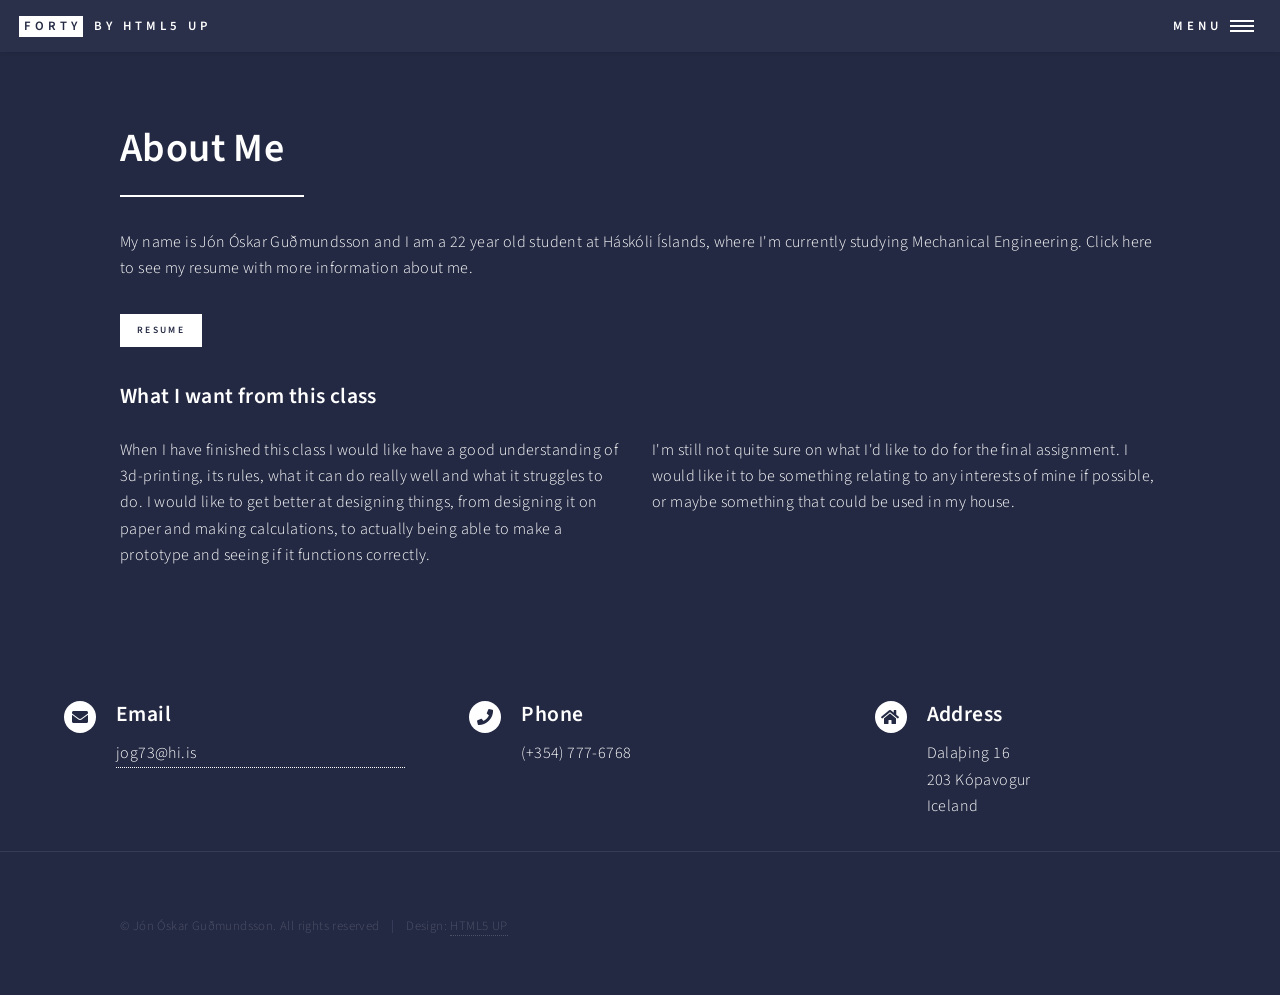
==== aboutme.html @ 3172fc83 "Add website files" ====
<!DOCTYPE HTML>
<!--
	Forty by HTML5 UP
	html5up.net | @ajlkn
	Free for personal and commercial use under the CCA 3.0 license (html5up.net/license)
-->
<html>
	<head>
		<title>Generic - Forty by HTML5 UP</title>
		<meta charset="utf-8" />
		<meta name="viewport" content="width=device-width, initial-scale=1, user-scalable=no" />
		<link rel="stylesheet" href="assets/css/main.css" />
		<noscript><link rel="stylesheet" href="assets/css/noscript.css" /></noscript>
	</head>
	<body class="is-preload">

		<!-- Wrapper -->
			<div id="wrapper">

				<!-- Header -->
					<header id="header">
						<a href="index.html" class="logo"><strong>Forty</strong> <span>by HTML5 UP</span></a>
						<nav>
							<a href="#menu">Menu</a>
						</nav>
					</header>

				<!-- Menu -->
					<nav id="menu">
						<ul class="links">
							<li><a href="index.html">Home</a></li>
							<li><a href="aboutme.html">About Me</a></li>
							<li><a href="resume.html">My Resume</a></li>
							<li><a href="assignment1.html">Assignment 1</a></li>
							<li><a href="assignment2.html">Assignment 2</a></li>
							<li><a href="assignment3.html">Assignment 3</a></li>
							<li><a href="finalassignment.html">Final Assignment </a></li>
						</ul>
					</nav>

						<!-- One -->
							<section id="one">
								<div class="inner">
									<header class="major">
										<h1>About Me</h1>
									</header>

									<!-- Content -->
										<p>My name is Jón Óskar Guðmundsson and I am a 22 year old student at Háskóli Íslands, where I'm currently studying Mechanical Engineering. Click here to see my resume  with more information about me.</p>
										<ul class="actions small">
														<li><a href="resume.html" class="button primary small">Resume</a></li>
													</ul>
										<h3>What I want from this class</h3>
										<div class="row">
											<div class="col-6 col-12-small">
												<p>When I have finished this class I would like have a good understanding of 3d-printing, its rules, what it can do really well and what it struggles to do. I would like to get better at designing things, from designing it on paper and making calculations, to actually being able to make a prototype and seeing if it functions correctly. </p>
												
											</div>
											<div class="col-6 col-12-small">
												<p>I'm still not quite sure on what I'd like to do for the final assignment. I would like it to be something relating to any interests of mine if possible, or maybe something that could be used in my house.&nbsp;</p>
											</div>
										</div>
								</div>
							</section>

				<!-- Contact -->
					<section id="contact">
							<section class="split">
								<section>
									<div class="contact-method">
										<span class="icon solid alt fa-envelope"></span>
										<h3>Email</h3>
										<a href="#">jog73@hi.is</a>
									</div>
								</section>
								<section>
									<div class="contact-method">
										<span class="icon solid alt fa-phone"></span>
										<h3>Phone</h3>
										<span>(+354) 777-6768</span>
									</div>
								</section>
								<section>
									<div class="contact-method">
										<span class="icon solid alt fa-home"></span>
										<h3>Address</h3>
										<span>Dalaþing 16<br />
										203 Kópavogur<br />
										Iceland</span>
									</div>
								</section>
							</section>
					</section>

				<!-- Footer -->
					<footer id="footer">
						<div class="inner">
							<ul class="copyright">
								<li>© Jón Óskar Guðmundsson. All rights reserved</li><li>Design: <a href="https://html5up.net">HTML5 UP</a></li>
							</ul>
						</div>
					</footer>

			</div>

		<!-- Scripts -->
			<script src="assets/js/jquery.min.js"></script>
			<script src="assets/js/jquery.scrolly.min.js"></script>
			<script src="assets/js/jquery.scrollex.min.js"></script>
			<script src="assets/js/browser.min.js"></script>
			<script src="assets/js/breakpoints.min.js"></script>
			<script src="assets/js/util.js"></script>
			<script src="assets/js/main.js"></script>

	</body>
</html>
---- assets/css/main.css ----
@import url(fontawesome-all.min.css);
@import url("https://fonts.googleapis.com/css?family=Source+Sans+Pro:300,300italic,600,600italic");

/*
	Forty by HTML5 UP
	html5up.net | @ajlkn
	Free for personal and commercial use under the CCA 3.0 license (html5up.net/license)
*/

html, body, div, span, applet, object,
iframe, h1, h2, h3, h4, h5, h6, p, blockquote,
pre, a, abbr, acronym, address, big, cite,
code, del, dfn, em, img, ins, kbd, q, s, samp,
small, strike, strong, sub, sup, tt, var, b,
u, i, center, dl, dt, dd, ol, ul, li, fieldset,
form, label, legend, table, caption, tbody,
tfoot, thead, tr, th, td, article, aside,
canvas, details, embed, figure, figcaption,
footer, header, hgroup, menu, nav, output, ruby,
section, summary, time, mark, audio, video {
	margin: 0;
	padding: 0;
	border: 0;
	font-size: 100%;
	font: inherit;
	vertical-align: baseline;}

article, aside, details, figcaption, figure,
footer, header, hgroup, menu, nav, section {
	display: block;}

body {
	line-height: 1;
}

ol, ul {
	list-style: none;
}

blockquote, q {
	quotes: none;
}

	blockquote:before, blockquote:after, q:before, q:after {
		content: '';
		content: none;
	}

table {
	border-collapse: collapse;
	border-spacing: 0;
}

body {
	-webkit-text-size-adjust: none;
}

mark {
	background-color: transparent;
	color: inherit;
}

input::-moz-focus-inner {
	border: 0;
	padding: 0;
}

input, select, textarea {
	-moz-appearance: none;
	-webkit-appearance: none;
	-ms-appearance: none;
	appearance: none;
}

/* Basic */

	@-ms-viewport {
		width: device-width;
	}

	body {
		-ms-overflow-style: scrollbar;
	}

	@media screen and (max-width: 480px) {

		html, body {
			min-width: 320px;
		}

	}

	html {
		box-sizing: border-box;
	}

	*, *:before, *:after {
		box-sizing: inherit;
	}

	body {
		background: #242943; /* #242943 */
	}

		body.is-preload *, body.is-preload *:before, body.is-preload *:after {
			-moz-animation: none !important;
			-webkit-animation: none !important;
			-ms-animation: none !important;
			animation: none !important;
			-moz-transition: none !important;
			-webkit-transition: none !important;
			-ms-transition: none !important;
			transition: none !important;
		}

/* Type */

	body, input, select, textarea {
		color: #ffffff;
		font-family: "Source Sans Pro", Helvetica, sans-serif;
		font-size: 17pt;
		font-weight: 300;
		letter-spacing: 0.025em;
		line-height: 1.65;
	}

		@media screen and (max-width: 1680px) {

			body, input, select, textarea {
				font-size: 14pt;
			}

		}

		@media screen and (max-width: 1280px) {

			body, input, select, textarea {
				font-size: 12pt;
			}

		}

		@media screen and (max-width: 360px) {

			body, input, select, textarea {
				font-size: 11pt;
			}

		}

	a {
		-moz-transition: color 0.2s ease-in-out, border-bottom-color 0.2s ease-in-out;
		-webkit-transition: color 0.2s ease-in-out, border-bottom-color 0.2s ease-in-out;
		-ms-transition: color 0.2s ease-in-out, border-bottom-color 0.2s ease-in-out;
		transition: color 0.2s ease-in-out, border-bottom-color 0.2s ease-in-out;
		border-bottom: dotted 1px;
		color: inherit;
		text-decoration: none;
	}

		a:hover {
			border-bottom-color: transparent;
			color: #9bf1ff !important;
		}

		a:active {
			color: #53e3fb !important;
		}

	strong, b {
		color: #ffffff;
		font-weight: 600;
	}

	em, i {
		font-style: italic;
	}

	p {
		margin: 0 0 2em 0;
	}

	h1, h2, h3, h4, h5, h6 {
		color: #ffffff;
		font-weight: 600;
		line-height: 1.65;
		margin: 0 0 1em 0;
	}

		h1 a, h2 a, h3 a, h4 a, h5 a, h6 a {
			color: inherit;
			border-bottom: 0;
		}

	h1 {
		font-size: 2.5em;
	}

	h2 {
		font-size: 1.75em;
	}

	h3 {
		font-size: 1.35em;
	}

	h4 {
		font-size: 1.1em;
	}

	h5 {
		font-size: 0.9em;
	}

	h6 {
		font-size: 0.7em;
	}

	@media screen and (max-width: 736px) {

		h1 {
			font-size: 2em;
		}

		h2 {
			font-size: 1.5em;
		}

		h3 {
			font-size: 1.25em;
		}

	}

	sub {
		font-size: 0.8em;
		position: relative;
		top: 0.5em;
	}

	sup {
		font-size: 0.8em;
		position: relative;
		top: -0.5em;
	}

	blockquote {
		border-left: solid 4px rgba(212, 212, 255, 0.1);
		font-style: italic;
		margin: 0 0 2em 0;
		padding: 0.5em 0 0.5em 2em;
	}

	code {
		background: rgba(212, 212, 255, 0.035);
		font-family: "Courier New", monospace;
		font-size: 0.9em;
		margin: 0 0.25em;
		padding: 0.25em 0.65em;
	}

	pre {
		-webkit-overflow-scrolling: touch;
		font-family: "Courier New", monospace;
		font-size: 0.9em;
		margin: 0 0 2em 0;
	}

		pre code {
			display: block;
			line-height: 1.75;
			padding: 1em 1.5em;
			overflow-x: auto;
		}

	hr {
		border: 0;
		border-bottom: solid 1px rgba(212, 212, 255, 0.1);
		margin: 2em 0;
	}

		hr.major {
			margin: 3em 0;
		}

	.align-left {
		text-align: left;
	}

	.align-center {
		text-align: center;
	}

	.align-right {
		text-align: right;
	}

/* Row */

	.row {
		display: flex;
		flex-wrap: wrap;
		box-sizing: border-box;
		align-items: stretch;
	}

		.row > * {
			box-sizing: border-box;
		}

		.row.gtr-uniform > * > :last-child {
			margin-bottom: 0;
		}

		.row.aln-left {
			justify-content: flex-start;
		}

		.row.aln-center {
			justify-content: center;
		}

		.row.aln-right {
			justify-content: flex-end;
		}

		.row.aln-top {
			align-items: flex-start;
		}

		.row.aln-middle {
			align-items: center;
		}

		.row.aln-bottom {
			align-items: flex-end;
		}

		.row > .imp {
			order: -1;
		}

		.row > .col-1 {
			width: 8.33333%;
		}

		.row > .off-1 {
			margin-left: 8.33333%;
		}

		.row > .col-2 {
			width: 16.66667%;
		}

		.row > .off-2 {
			margin-left: 16.66667%;
		}

		.row > .col-3 {
			width: 25%;
		}

		.row > .off-3 {
			margin-left: 25%;
		}

		.row > .col-4 {
			width: 33.33333%;
		}

		.row > .off-4 {
			margin-left: 33.33333%;
		}

		.row > .col-5 {
			width: 41.66667%;
		}

		.row > .off-5 {
			margin-left: 41.66667%;
		}

		.row > .col-6 {
			width: 50%;
		}

		.row > .off-6 {
			margin-left: 50%;
		}

		.row > .col-7 {
			width: 58.33333%;
		}

		.row > .off-7 {
			margin-left: 58.33333%;
		}

		.row > .col-8 {
			width: 66.66667%;
		}

		.row > .off-8 {
			margin-left: 66.66667%;
		}

		.row > .col-9 {
			width: 75%;
		}

		.row > .off-9 {
			margin-left: 75%;
		}

		.row > .col-10 {
			width: 83.33333%;
		}

		.row > .off-10 {
			margin-left: 83.33333%;
		}

		.row > .col-11 {
			width: 91.66667%;
		}

		.row > .off-11 {
			margin-left: 91.66667%;
		}

		.row > .col-12 {
			width: 100%;
		}

		.row > .off-12 {
			margin-left: 100%;
		}

		.row.gtr-0 {
			margin-top: 0;
			margin-left: 0em;
		}

			.row.gtr-0 > * {
				padding: 0 0 0 0em;
			}

			.row.gtr-0.gtr-uniform {
				margin-top: 0em;
			}

				.row.gtr-0.gtr-uniform > * {
					padding-top: 0em;
				}

		.row.gtr-25 {
			margin-top: 0;
			margin-left: -0.5em;
		}

			.row.gtr-25 > * {
				padding: 0 0 0 0.5em;
			}

			.row.gtr-25.gtr-uniform {
				margin-top: -0.5em;
			}

				.row.gtr-25.gtr-uniform > * {
					padding-top: 0.5em;
				}

		.row.gtr-50 {
			margin-top: 0;
			margin-left: -1em;
		}

			.row.gtr-50 > * {
				padding: 0 0 0 1em;
			}

			.row.gtr-50.gtr-uniform {
				margin-top: -1em;
			}

				.row.gtr-50.gtr-uniform > * {
					padding-top: 1em;
				}

		.row {
			margin-top: 0;
			margin-left: -2em;
		}

			.row > * {
				padding: 0 0 0 2em;
			}

			.row.gtr-uniform {
				margin-top: -2em;
			}

				.row.gtr-uniform > * {
					padding-top: 2em;
				}

		.row.gtr-150 {
			margin-top: 0;
			margin-left: -3em;
		}

			.row.gtr-150 > * {
				padding: 0 0 0 3em;
			}

			.row.gtr-150.gtr-uniform {
				margin-top: -3em;
			}

				.row.gtr-150.gtr-uniform > * {
					padding-top: 3em;
				}

		.row.gtr-200 {
			margin-top: 0;
			margin-left: -4em;
		}

			.row.gtr-200 > * {
				padding: 0 0 0 4em;
			}

			.row.gtr-200.gtr-uniform {
				margin-top: -4em;
			}

				.row.gtr-200.gtr-uniform > * {
					padding-top: 4em;
				}

		@media screen and (max-width: 1680px) {

			.row {
				display: flex;
				flex-wrap: wrap;
				box-sizing: border-box;
				align-items: stretch;
			}

				.row > * {
					box-sizing: border-box;
				}

				.row.gtr-uniform > * > :last-child {
					margin-bottom: 0;
				}

				.row.aln-left {
					justify-content: flex-start;
				}

				.row.aln-center {
					justify-content: center;
				}

				.row.aln-right {
					justify-content: flex-end;
				}

				.row.aln-top {
					align-items: flex-start;
				}

				.row.aln-middle {
					align-items: center;
				}

				.row.aln-bottom {
					align-items: flex-end;
				}

				.row > .imp-xlarge {
					order: -1;
				}

				.row > .col-1-xlarge {
					width: 8.33333%;
				}

				.row > .off-1-xlarge {
					margin-left: 8.33333%;
				}

				.row > .col-2-xlarge {
					width: 16.66667%;
				}

				.row > .off-2-xlarge {
					margin-left: 16.66667%;
				}

				.row > .col-3-xlarge {
					width: 25%;
				}

				.row > .off-3-xlarge {
					margin-left: 25%;
				}

				.row > .col-4-xlarge {
					width: 33.33333%;
				}

				.row > .off-4-xlarge {
					margin-left: 33.33333%;
				}

				.row > .col-5-xlarge {
					width: 41.66667%;
				}

				.row > .off-5-xlarge {
					margin-left: 41.66667%;
				}

				.row > .col-6-xlarge {
					width: 50%;
				}

				.row > .off-6-xlarge {
					margin-left: 50%;
				}

				.row > .col-7-xlarge {
					width: 58.33333%;
				}

				.row > .off-7-xlarge {
					margin-left: 58.33333%;
				}

				.row > .col-8-xlarge {
					width: 66.66667%;
				}

				.row > .off-8-xlarge {
					margin-left: 66.66667%;
				}

				.row > .col-9-xlarge {
					width: 75%;
				}

				.row > .off-9-xlarge {
					margin-left: 75%;
				}

				.row > .col-10-xlarge {
					width: 83.33333%;
				}

				.row > .off-10-xlarge {
					margin-left: 83.33333%;
				}

				.row > .col-11-xlarge {
					width: 91.66667%;
				}

				.row > .off-11-xlarge {
					margin-left: 91.66667%;
				}

				.row > .col-12-xlarge {
					width: 100%;
				}

				.row > .off-12-xlarge {
					margin-left: 100%;
				}

				.row.gtr-0 {
					margin-top: 0;
					margin-left: 0em;
				}

					.row.gtr-0 > * {
						padding: 0 0 0 0em;
					}

					.row.gtr-0.gtr-uniform {
						margin-top: 0em;
					}

						.row.gtr-0.gtr-uniform > * {
							padding-top: 0em;
						}

				.row.gtr-25 {
					margin-top: 0;
					margin-left: -0.5em;
				}

					.row.gtr-25 > * {
						padding: 0 0 0 0.5em;
					}

					.row.gtr-25.gtr-uniform {
						margin-top: -0.5em;
					}

						.row.gtr-25.gtr-uniform > * {
							padding-top: 0.5em;
						}

				.row.gtr-50 {
					margin-top: 0;
					margin-left: -1em;
				}

					.row.gtr-50 > * {
						padding: 0 0 0 1em;
					}

					.row.gtr-50.gtr-uniform {
						margin-top: -1em;
					}

						.row.gtr-50.gtr-uniform > * {
							padding-top: 1em;
						}

				.row {
					margin-top: 0;
					margin-left: -2em;
				}

					.row > * {
						padding: 0 0 0 2em;
					}

					.row.gtr-uniform {
						margin-top: -2em;
					}

						.row.gtr-uniform > * {
							padding-top: 2em;
						}

				.row.gtr-150 {
					margin-top: 0;
					margin-left: -3em;
				}

					.row.gtr-150 > * {
						padding: 0 0 0 3em;
					}

					.row.gtr-150.gtr-uniform {
						margin-top: -3em;
					}

						.row.gtr-150.gtr-uniform > * {
							padding-top: 3em;
						}

				.row.gtr-200 {
					margin-top: 0;
					margin-left: -4em;
				}

					.row.gtr-200 > * {
						padding: 0 0 0 4em;
					}

					.row.gtr-200.gtr-uniform {
						margin-top: -4em;
					}

						.row.gtr-200.gtr-uniform > * {
							padding-top: 4em;
						}

		}

		@media screen and (max-width: 1280px) {

			.row {
				display: flex;
				flex-wrap: wrap;
				box-sizing: border-box;
				align-items: stretch;
			}

				.row > * {
					box-sizing: border-box;
				}

				.row.gtr-uniform > * > :last-child {
					margin-bottom: 0;
				}

				.row.aln-left {
					justify-content: flex-start;
				}

				.row.aln-center {
					justify-content: center;
				}

				.row.aln-right {
					justify-content: flex-end;
				}

				.row.aln-top {
					align-items: flex-start;
				}

				.row.aln-middle {
					align-items: center;
				}

				.row.aln-bottom {
					align-items: flex-end;
				}

				.row > .imp-large {
					order: -1;
				}

				.row > .col-1-large {
					width: 8.33333%;
				}

				.row > .off-1-large {
					margin-left: 8.33333%;
				}

				.row > .col-2-large {
					width: 16.66667%;
				}

				.row > .off-2-large {
					margin-left: 16.66667%;
				}

				.row > .col-3-large {
					width: 25%;
				}

				.row > .off-3-large {
					margin-left: 25%;
				}

				.row > .col-4-large {
					width: 33.33333%;
				}

				.row > .off-4-large {
					margin-left: 33.33333%;
				}

				.row > .col-5-large {
					width: 41.66667%;
				}

				.row > .off-5-large {
					margin-left: 41.66667%;
				}

				.row > .col-6-large {
					width: 50%;
				}

				.row > .off-6-large {
					margin-left: 50%;
				}

				.row > .col-7-large {
					width: 58.33333%;
				}

				.row > .off-7-large {
					margin-left: 58.33333%;
				}

				.row > .col-8-large {
					width: 66.66667%;
				}

				.row > .off-8-large {
					margin-left: 66.66667%;
				}

				.row > .col-9-large {
					width: 75%;
				}

				.row > .off-9-large {
					margin-left: 75%;
				}

				.row > .col-10-large {
					width: 83.33333%;
				}

				.row > .off-10-large {
					margin-left: 83.33333%;
				}

				.row > .col-11-large {
					width: 91.66667%;
				}

				.row > .off-11-large {
					margin-left: 91.66667%;
				}

				.row > .col-12-large {
					width: 100%;
				}

				.row > .off-12-large {
					margin-left: 100%;
				}

				.row.gtr-0 {
					margin-top: 0;
					margin-left: 0em;
				}

					.row.gtr-0 > * {
						padding: 0 0 0 0em;
					}

					.row.gtr-0.gtr-uniform {
						margin-top: 0em;
					}

						.row.gtr-0.gtr-uniform > * {
							padding-top: 0em;
						}

				.row.gtr-25 {
					margin-top: 0;
					margin-left: -0.375em;
				}

					.row.gtr-25 > * {
						padding: 0 0 0 0.375em;
					}

					.row.gtr-25.gtr-uniform {
						margin-top: -0.375em;
					}

						.row.gtr-25.gtr-uniform > * {
							padding-top: 0.375em;
						}

				.row.gtr-50 {
					margin-top: 0;
					margin-left: -0.75em;
				}

					.row.gtr-50 > * {
						padding: 0 0 0 0.75em;
					}

					.row.gtr-50.gtr-uniform {
						margin-top: -0.75em;
					}

						.row.gtr-50.gtr-uniform > * {
							padding-top: 0.75em;
						}

				.row {
					margin-top: 0;
					margin-left: -1.5em;
				}

					.row > * {
						padding: 0 0 0 1.5em;
					}

					.row.gtr-uniform {
						margin-top: -1.5em;
					}

						.row.gtr-uniform > * {
							padding-top: 1.5em;
						}

				.row.gtr-150 {
					margin-top: 0;
					margin-left: -2.25em;
				}

					.row.gtr-150 > * {
						padding: 0 0 0 2.25em;
					}

					.row.gtr-150.gtr-uniform {
						margin-top: -2.25em;
					}

						.row.gtr-150.gtr-uniform > * {
							padding-top: 2.25em;
						}

				.row.gtr-200 {
					margin-top: 0;
					margin-left: -3em;
				}

					.row.gtr-200 > * {
						padding: 0 0 0 3em;
					}

					.row.gtr-200.gtr-uniform {
						margin-top: -3em;
					}

						.row.gtr-200.gtr-uniform > * {
							padding-top: 3em;
						}

		}

		@media screen and (max-width: 980px) {

			.row {
				display: flex;
				flex-wrap: wrap;
				box-sizing: border-box;
				align-items: stretch;
			}

				.row > * {
					box-sizing: border-box;
				}

				.row.gtr-uniform > * > :last-child {
					margin-bottom: 0;
				}

				.row.aln-left {
					justify-content: flex-start;
				}

				.row.aln-center {
					justify-content: center;
				}

				.row.aln-right {
					justify-content: flex-end;
				}

				.row.aln-top {
					align-items: flex-start;
				}

				.row.aln-middle {
					align-items: center;
				}

				.row.aln-bottom {
					align-items: flex-end;
				}

				.row > .imp-medium {
					order: -1;
				}

				.row > .col-1-medium {
					width: 8.33333%;
				}

				.row > .off-1-medium {
					margin-left: 8.33333%;
				}

				.row > .col-2-medium {
					width: 16.66667%;
				}

				.row > .off-2-medium {
					margin-left: 16.66667%;
				}

				.row > .col-3-medium {
					width: 25%;
				}

				.row > .off-3-medium {
					margin-left: 25%;
				}

				.row > .col-4-medium {
					width: 33.33333%;
				}

				.row > .off-4-medium {
					margin-left: 33.33333%;
				}

				.row > .col-5-medium {
					width: 41.66667%;
				}

				.row > .off-5-medium {
					margin-left: 41.66667%;
				}

				.row > .col-6-medium {
					width: 50%;
				}

				.row > .off-6-medium {
					margin-left: 50%;
				}

				.row > .col-7-medium {
					width: 58.33333%;
				}

				.row > .off-7-medium {
					margin-left: 58.33333%;
				}

				.row > .col-8-medium {
					width: 66.66667%;
				}

				.row > .off-8-medium {
					margin-left: 66.66667%;
				}

				.row > .col-9-medium {
					width: 75%;
				}

				.row > .off-9-medium {
					margin-left: 75%;
				}

				.row > .col-10-medium {
					width: 83.33333%;
				}

				.row > .off-10-medium {
					margin-left: 83.33333%;
				}

				.row > .col-11-medium {
					width: 91.66667%;
				}

				.row > .off-11-medium {
					margin-left: 91.66667%;
				}

				.row > .col-12-medium {
					width: 100%;
				}

				.row > .off-12-medium {
					margin-left: 100%;
				}

				.row.gtr-0 {
					margin-top: 0;
					margin-left: 0em;
				}

					.row.gtr-0 > * {
						padding: 0 0 0 0em;
					}

					.row.gtr-0.gtr-uniform {
						margin-top: 0em;
					}

						.row.gtr-0.gtr-uniform > * {
							padding-top: 0em;
						}

				.row.gtr-25 {
					margin-top: 0;
					margin-left: -0.375em;
				}

					.row.gtr-25 > * {
						padding: 0 0 0 0.375em;
					}

					.row.gtr-25.gtr-uniform {
						margin-top: -0.375em;
					}

						.row.gtr-25.gtr-uniform > * {
							padding-top: 0.375em;
						}

				.row.gtr-50 {
					margin-top: 0;
					margin-left: -0.75em;
				}

					.row.gtr-50 > * {
						padding: 0 0 0 0.75em;
					}

					.row.gtr-50.gtr-uniform {
						margin-top: -0.75em;
					}

						.row.gtr-50.gtr-uniform > * {
							padding-top: 0.75em;
						}

				.row {
					margin-top: 0;
					margin-left: -1.5em;
				}

					.row > * {
						padding: 0 0 0 1.5em;
					}

					.row.gtr-uniform {
						margin-top: -1.5em;
					}

						.row.gtr-uniform > * {
							padding-top: 1.5em;
						}

				.row.gtr-150 {
					margin-top: 0;
					margin-left: -2.25em;
				}

					.row.gtr-150 > * {
						padding: 0 0 0 2.25em;
					}

					.row.gtr-150.gtr-uniform {
						margin-top: -2.25em;
					}

						.row.gtr-150.gtr-uniform > * {
							padding-top: 2.25em;
						}

				.row.gtr-200 {
					margin-top: 0;
					margin-left: -3em;
				}

					.row.gtr-200 > * {
						padding: 0 0 0 3em;
					}

					.row.gtr-200.gtr-uniform {
						margin-top: -3em;
					}

						.row.gtr-200.gtr-uniform > * {
							padding-top: 3em;
						}

		}

		@media screen and (max-width: 736px) {

			.row {
				display: flex;
				flex-wrap: wrap;
				box-sizing: border-box;
				align-items: stretch;
			}

				.row > * {
					box-sizing: border-box;
				}

				.row.gtr-uniform > * > :last-child {
					margin-bottom: 0;
				}

				.row.aln-left {
					justify-content: flex-start;
				}

				.row.aln-center {
					justify-content: center;
				}

				.row.aln-right {
					justify-content: flex-end;
				}

				.row.aln-top {
					align-items: flex-start;
				}

				.row.aln-middle {
					align-items: center;
				}

				.row.aln-bottom {
					align-items: flex-end;
				}

				.row > .imp-small {
					order: -1;
				}

				.row > .col-1-small {
					width: 8.33333%;
				}

				.row > .off-1-small {
					margin-left: 8.33333%;
				}

				.row > .col-2-small {
					width: 16.66667%;
				}

				.row > .off-2-small {
					margin-left: 16.66667%;
				}

				.row > .col-3-small {
					width: 25%;
				}

				.row > .off-3-small {
					margin-left: 25%;
				}

				.row > .col-4-small {
					width: 33.33333%;
				}

				.row > .off-4-small {
					margin-left: 33.33333%;
				}

				.row > .col-5-small {
					width: 41.66667%;
				}

				.row > .off-5-small {
					margin-left: 41.66667%;
				}

				.row > .col-6-small {
					width: 50%;
				}

				.row > .off-6-small {
					margin-left: 50%;
				}

				.row > .col-7-small {
					width: 58.33333%;
				}

				.row > .off-7-small {
					margin-left: 58.33333%;
				}

				.row > .col-8-small {
					width: 66.66667%;
				}

				.row > .off-8-small {
					margin-left: 66.66667%;
				}

				.row > .col-9-small {
					width: 75%;
				}

				.row > .off-9-small {
					margin-left: 75%;
				}

				.row > .col-10-small {
					width: 83.33333%;
				}

				.row > .off-10-small {
					margin-left: 83.33333%;
				}

				.row > .col-11-small {
					width: 91.66667%;
				}

				.row > .off-11-small {
					margin-left: 91.66667%;
				}

				.row > .col-12-small {
					width: 100%;
				}

				.row > .off-12-small {
					margin-left: 100%;
				}

				.row.gtr-0 {
					margin-top: 0;
					margin-left: 0em;
				}

					.row.gtr-0 > * {
						padding: 0 0 0 0em;
					}

					.row.gtr-0.gtr-uniform {
						margin-top: 0em;
					}

						.row.gtr-0.gtr-uniform > * {
							padding-top: 0em;
						}

				.row.gtr-25 {
					margin-top: 0;
					margin-left: -0.3125em;
				}

					.row.gtr-25 > * {
						padding: 0 0 0 0.3125em;
					}

					.row.gtr-25.gtr-uniform {
						margin-top: -0.3125em;
					}

						.row.gtr-25.gtr-uniform > * {
							padding-top: 0.3125em;
						}

				.row.gtr-50 {
					margin-top: 0;
					margin-left: -0.625em;
				}

					.row.gtr-50 > * {
						padding: 0 0 0 0.625em;
					}

					.row.gtr-50.gtr-uniform {
						margin-top: -0.625em;
					}

						.row.gtr-50.gtr-uniform > * {
							padding-top: 0.625em;
						}

				.row {
					margin-top: 0;
					margin-left: -1.25em;
				}

					.row > * {
						padding: 0 0 0 1.25em;
					}

					.row.gtr-uniform {
						margin-top: -1.25em;
					}

						.row.gtr-uniform > * {
							padding-top: 1.25em;
						}

				.row.gtr-150 {
					margin-top: 0;
					margin-left: -1.875em;
				}

					.row.gtr-150 > * {
						padding: 0 0 0 1.875em;
					}

					.row.gtr-150.gtr-uniform {
						margin-top: -1.875em;
					}

						.row.gtr-150.gtr-uniform > * {
							padding-top: 1.875em;
						}

				.row.gtr-200 {
					margin-top: 0;
					margin-left: -2.5em;
				}

					.row.gtr-200 > * {
						padding: 0 0 0 2.5em;
					}

					.row.gtr-200.gtr-uniform {
						margin-top: -2.5em;
					}

						.row.gtr-200.gtr-uniform > * {
							padding-top: 2.5em;
						}

		}

		@media screen and (max-width: 480px) {

			.row {
				display: flex;
				flex-wrap: wrap;
				box-sizing: border-box;
				align-items: stretch;
			}

				.row > * {
					box-sizing: border-box;
				}

				.row.gtr-uniform > * > :last-child {
					margin-bottom: 0;
				}

				.row.aln-left {
					justify-content: flex-start;
				}

				.row.aln-center {
					justify-content: center;
				}

				.row.aln-right {
					justify-content: flex-end;
				}

				.row.aln-top {
					align-items: flex-start;
				}

				.row.aln-middle {
					align-items: center;
				}

				.row.aln-bottom {
					align-items: flex-end;
				}

				.row > .imp-xsmall {
					order: -1;
				}

				.row > .col-1-xsmall {
					width: 8.33333%;
				}

				.row > .off-1-xsmall {
					margin-left: 8.33333%;
				}

				.row > .col-2-xsmall {
					width: 16.66667%;
				}

				.row > .off-2-xsmall {
					margin-left: 16.66667%;
				}

				.row > .col-3-xsmall {
					width: 25%;
				}

				.row > .off-3-xsmall {
					margin-left: 25%;
				}

				.row > .col-4-xsmall {
					width: 33.33333%;
				}

				.row > .off-4-xsmall {
					margin-left: 33.33333%;
				}

				.row > .col-5-xsmall {
					width: 41.66667%;
				}

				.row > .off-5-xsmall {
					margin-left: 41.66667%;
				}

				.row > .col-6-xsmall {
					width: 50%;
				}

				.row > .off-6-xsmall {
					margin-left: 50%;
				}

				.row > .col-7-xsmall {
					width: 58.33333%;
				}

				.row > .off-7-xsmall {
					margin-left: 58.33333%;
				}

				.row > .col-8-xsmall {
					width: 66.66667%;
				}

				.row > .off-8-xsmall {
					margin-left: 66.66667%;
				}

				.row > .col-9-xsmall {
					width: 75%;
				}

				.row > .off-9-xsmall {
					margin-left: 75%;
				}

				.row > .col-10-xsmall {
					width: 83.33333%;
				}

				.row > .off-10-xsmall {
					margin-left: 83.33333%;
				}

				.row > .col-11-xsmall {
					width: 91.66667%;
				}

				.row > .off-11-xsmall {
					margin-left: 91.66667%;
				}

				.row > .col-12-xsmall {
					width: 100%;
				}

				.row > .off-12-xsmall {
					margin-left: 100%;
				}

				.row.gtr-0 {
					margin-top: 0;
					margin-left: 0em;
				}

					.row.gtr-0 > * {
						padding: 0 0 0 0em;
					}

					.row.gtr-0.gtr-uniform {
						margin-top: 0em;
					}

						.row.gtr-0.gtr-uniform > * {
							padding-top: 0em;
						}

				.row.gtr-25 {
					margin-top: 0;
					margin-left: -0.3125em;
				}

					.row.gtr-25 > * {
						padding: 0 0 0 0.3125em;
					}

					.row.gtr-25.gtr-uniform {
						margin-top: -0.3125em;
					}

						.row.gtr-25.gtr-uniform > * {
							padding-top: 0.3125em;
						}

				.row.gtr-50 {
					margin-top: 0;
					margin-left: -0.625em;
				}

					.row.gtr-50 > * {
						padding: 0 0 0 0.625em;
					}

					.row.gtr-50.gtr-uniform {
						margin-top: -0.625em;
					}

						.row.gtr-50.gtr-uniform > * {
							padding-top: 0.625em;
						}

				.row {
					margin-top: 0;
					margin-left: -1.25em;
				}

					.row > * {
						padding: 0 0 0 1.25em;
					}

					.row.gtr-uniform {
						margin-top: -1.25em;
					}

						.row.gtr-uniform > * {
							padding-top: 1.25em;
						}

				.row.gtr-150 {
					margin-top: 0;
					margin-left: -1.875em;
				}

					.row.gtr-150 > * {
						padding: 0 0 0 1.875em;
					}

					.row.gtr-150.gtr-uniform {
						margin-top: -1.875em;
					}

						.row.gtr-150.gtr-uniform > * {
							padding-top: 1.875em;
						}

				.row.gtr-200 {
					margin-top: 0;
					margin-left: -2.5em;
				}

					.row.gtr-200 > * {
						padding: 0 0 0 2.5em;
					}

					.row.gtr-200.gtr-uniform {
						margin-top: -2.5em;
					}

						.row.gtr-200.gtr-uniform > * {
							padding-top: 2.5em;
						}

		}

/* Section/Article */

	section.special, article.special {
		text-align: center;
	}

	header.major {
		width: -moz-max-content;
		width: -webkit-max-content;
		width: -ms-max-content;
		width: max-content;
		margin-bottom: 2em;
	}

		header.major > :first-child {
			margin-bottom: 0;
			width: calc(100% + 0.5em);
		}

			header.major > :first-child:after {
				content: '';
				background-color: #ffffff;
				display: block;
				height: 2px;
				margin: 0.325em 0 0.5em 0;
				width: 100%;
			}

		header.major > p {
			font-size: 0.7em;
			font-weight: 600;
			letter-spacing: 0.25em;
			margin-bottom: 0;
			text-transform: uppercase;
		}

		body.is-ie header.major > :first-child:after {
			max-width: 9em;
		}

		body.is-ie header.major > h1:after {
			max-width: 100% !important;
		}

	@media screen and (max-width: 736px) {

		header.major > p br {
			display: none;
		}

	}

/* Form */

	form {
		margin: 0 0 2em 0;
	}

		form > :last-child {
			margin-bottom: 0;
		}

		form > .fields {
			display: -moz-flex;
			display: -webkit-flex;
			display: -ms-flex;
			display: flex;
			-moz-flex-wrap: wrap;
			-webkit-flex-wrap: wrap;
			-ms-flex-wrap: wrap;
			flex-wrap: wrap;
			width: calc(100% + 3em);
			margin: -1.5em 0 2em -1.5em;
		}

			form > .fields > .field {
				-moz-flex-grow: 0;
				-webkit-flex-grow: 0;
				-ms-flex-grow: 0;
				flex-grow: 0;
				-moz-flex-shrink: 0;
				-webkit-flex-shrink: 0;
				-ms-flex-shrink: 0;
				flex-shrink: 0;
				padding: 1.5em 0 0 1.5em;
				width: calc(100% - 1.5em);
			}

				form > .fields > .field.half {
					width: calc(50% - 0.75em);
				}

				form > .fields > .field.third {
					width: calc(100%/3 - 0.5em);
				}

				form > .fields > .field.quarter {
					width: calc(25% - 0.375em);
				}

		@media screen and (max-width: 480px) {

			form > .fields {
				width: calc(100% + 3em);
				margin: -1.5em 0 2em -1.5em;
			}

				form > .fields > .field {
					padding: 1.5em 0 0 1.5em;
					width: calc(100% - 1.5em);
				}

					form > .fields > .field.half {
						width: calc(100% - 1.5em);
					}

					form > .fields > .field.third {
						width: calc(100% - 1.5em);
					}

					form > .fields > .field.quarter {
						width: calc(100% - 1.5em);
					}

		}

	label {
		color: #ffffff;
		display: block;
		font-size: 0.8em;
		font-weight: 600;
		letter-spacing: 0.25em;
		margin: 0 0 1em 0;
		text-transform: uppercase;
	}

	input[type="text"],
	input[type="password"],
	input[type="email"],
	input[type="tel"],
	input[type="search"],
	input[type="url"],
	select,
	textarea {
		-moz-appearance: none;
		-webkit-appearance: none;
		-ms-appearance: none;
		appearance: none;
		background: rgba(212, 212, 255, 0.035);
		border: none;
		border-radius: 0;
		color: inherit;
		display: block;
		outline: 0;
		padding: 0 1em;
		text-decoration: none;
		width: 100%;
	}

		input[type="text"]:invalid,
		input[type="password"]:invalid,
		input[type="email"]:invalid,
		input[type="tel"]:invalid,
		input[type="search"]:invalid,
		input[type="url"]:invalid,
		select:invalid,
		textarea:invalid {
			box-shadow: none;
		}

		input[type="text"]:focus,
		input[type="password"]:focus,
		input[type="email"]:focus,
		input[type="tel"]:focus,
		input[type="search"]:focus,
		input[type="url"]:focus,
		select:focus,
		textarea:focus {
			border-color: #9bf1ff;
			box-shadow: 0 0 0 2px #9bf1ff;
		}

	select {
		background-image: url("data:image/svg+xml;charset=utf8,%3Csvg xmlns='http://www.w3.org/2000/svg' width='40' height='40' preserveAspectRatio='none' viewBox='0 0 40 40'%3E%3Cpath d='M9.4,12.3l10.4,10.4l10.4-10.4c0.2-0.2,0.5-0.4,0.9-0.4c0.3,0,0.6,0.1,0.9,0.4l3.3,3.3c0.2,0.2,0.4,0.5,0.4,0.9 c0,0.4-0.1,0.6-0.4,0.9L20.7,31.9c-0.2,0.2-0.5,0.4-0.9,0.4c-0.3,0-0.6-0.1-0.9-0.4L4.3,17.3c-0.2-0.2-0.4-0.5-0.4-0.9 c0-0.4,0.1-0.6,0.4-0.9l3.3-3.3c0.2-0.2,0.5-0.4,0.9-0.4S9.1,12.1,9.4,12.3z' fill='rgba(212, 212, 255, 0.1)' /%3E%3C/svg%3E");
		background-size: 1.25rem;
		background-repeat: no-repeat;
		background-position: calc(100% - 1rem) center;
		height: 2.75em;
		padding-right: 2.75em;
		text-overflow: ellipsis;
	}

		select option {
			color: #ffffff;
			background: #242943;
		}

		select:focus::-ms-value {
			background-color: transparent;
		}

		select::-ms-expand {
			display: none;
		}

	input[type="text"],
	input[type="password"],
	input[type="email"],
	input[type="tel"],
	input[type="search"],
	input[type="url"],
	select {
		height: 2.75em;
	}

	textarea {
		padding: 0.75em 1em;
	}

	input[type="checkbox"],
	input[type="radio"] {
		-moz-appearance: none;
		-webkit-appearance: none;
		-ms-appearance: none;
		appearance: none;
		display: block;
		float: left;
		margin-right: -2em;
		opacity: 0;
		width: 1em;
		z-index: -1;
	}

		input[type="checkbox"] + label,
		input[type="radio"] + label {
			text-decoration: none;
			color: #ffffff;
			cursor: pointer;
			display: inline-block;
			font-weight: 300;
			padding-left: 2.65em;
			padding-right: 0.75em;
			position: relative;
		}

			input[type="checkbox"] + label:before,
			input[type="radio"] + label:before {
				-moz-osx-font-smoothing: grayscale;
				-webkit-font-smoothing: antialiased;
				display: inline-block;
				font-style: normal;
				font-variant: normal;
				text-rendering: auto;
				line-height: 1;
				text-transform: none !important;
				font-family: 'Font Awesome 5 Free';
				font-weight: 900;
			}

			input[type="checkbox"] + label:before,
			input[type="radio"] + label:before {
				background: rgba(212, 212, 255, 0.035);
				content: '';
				display: inline-block;
				font-size: 0.8em;
				height: 2.0625em;
				left: 0;
				letter-spacing: 0;
				line-height: 2.0625em;
				position: absolute;
				text-align: center;
				top: 0;
				width: 2.0625em;
			}

		input[type="checkbox"]:checked + label:before,
		input[type="radio"]:checked + label:before {
			background: #ffffff;
			border-color: #9bf1ff;
			content: '\f00c';
			color: #242943;
		}

		input[type="checkbox"]:focus + label:before,
		input[type="radio"]:focus + label:before {
			box-shadow: 0 0 0 2px #9bf1ff;
		}

	input[type="radio"] + label:before {
		border-radius: 100%;
	}

	::-webkit-input-placeholder {
		color: rgba(244, 244, 255, 0.2) !important;
		opacity: 1.0;
	}

	:-moz-placeholder {
		color: rgba(244, 244, 255, 0.2) !important;
		opacity: 1.0;
	}

	::-moz-placeholder {
		color: rgba(244, 244, 255, 0.2) !important;
		opacity: 1.0;
	}

	:-ms-input-placeholder {
		color: rgba(244, 244, 255, 0.2) !important;
		opacity: 1.0;
	}

/* Box */

	.box {
		border: solid 1px rgba(212, 212, 255, 0.1);
		margin-bottom: 2em;
		padding: 1.5em;
	}

		.box > :last-child,
		.box > :last-child > :last-child,
		.box > :last-child > :last-child > :last-child {
			margin-bottom: 0;
		}

		.box.alt {
			border: 0;
			border-radius: 0;
			padding: 0;
		}

/* Icon */

	.icon {
		text-decoration: none;
		border-bottom: none;
		position: relative;
	}

		.icon:before {
			-moz-osx-font-smoothing: grayscale;
			-webkit-font-smoothing: antialiased;
			display: inline-block;
			font-style: normal;
			font-variant: normal;
			text-rendering: auto;
			line-height: 1;
			text-transform: none !important;
			font-family: 'Font Awesome 5 Free';
			font-weight: 400;
		}

		.icon > .label {
			display: none;
		}

		.icon:before {
			line-height: inherit;
		}

		.icon.solid:before {
			font-weight: 900;
		}

		.icon.brands:before {
			font-family: 'Font Awesome 5 Brands';
		}

		.icon.alt:before {
			background-color: #ffffff;
			border-radius: 100%;
			color: #242943;
			display: inline-block;
			height: 2em;
			line-height: 2em;
			text-align: center;
			width: 2em;
		}

	a.icon.alt:before {
		-moz-transition: background-color 0.2s ease-in-out;
		-webkit-transition: background-color 0.2s ease-in-out;
		-ms-transition: background-color 0.2s ease-in-out;
		transition: background-color 0.2s ease-in-out;
	}

	a.icon.alt:hover:before {
		background-color: #6fc3df;
	}

	a.icon.alt:active:before {
		background-color: #37a6cb;
	}

/* Image */

	.image {
		border: 0;
		display: inline-block;
		position: relative;
	}

		.image img {
			display: block;
		}

		.image.left, .image.right {
			max-width: 30%;
		}

			.image.left img, .image.right img {
				width: 100%;
			}

		.image.left {
			float: left;
			margin: 0 1.5em 1.25em 0;
			top: 0.25em;
		}

		.image.right {
			float: right;
			margin: 0 0 1.25em 1.5em;
			top: 0.25em;
		}

		.image.fit {
			display: block;
			margin: 0 0 2em 0;
			width: 100%;
		}

			.image.fit img {
				width: 100%;
			}

		.image.main {
			display: block;
			margin: 2.5em 0;
			width: 100%;
		}

			.image.main img {
				width: 100%;
			}

			@media screen and (max-width: 736px) {

				.image.main {
					margin: 1.5em 0;
				}

			}

/* List */

	ol {
		list-style: decimal;
		margin: 0 0 2em 0;
		padding-left: 1.25em;
	}

		ol li {
			padding-left: 0.25em;
		}

	ul {
		list-style: disc;
		margin: 0 0 2em 0;
		padding-left: 1em;
	}

		ul li {
			padding-left: 0.5em;
		}

		ul.alt {
			list-style: none;
			padding-left: 0;
		}

			ul.alt li {
				border-top: solid 1px rgba(212, 212, 255, 0.1);
				padding: 0.5em 0;
			}

				ul.alt li:first-child {
					border-top: 0;
					padding-top: 0;
				}

	dl {
		margin: 0 0 2em 0;
	}

		dl dt {
			display: block;
			font-weight: 600;
			margin: 0 0 1em 0;
		}

		dl dd {
			margin-left: 2em;
		}

/* Actions */

	ul.actions {
		display: -moz-flex;
		display: -webkit-flex;
		display: -ms-flex;
		display: flex;
		cursor: default;
		list-style: none;
		margin-left: -1em;
		padding-left: 0;
	}

		ul.actions li {
			padding: 0 0 0 1em;
			vertical-align: middle;
		}

		ul.actions.special {
			-moz-justify-content: center;
			-webkit-justify-content: center;
			-ms-justify-content: center;
			justify-content: center;
			width: 100%;
			margin-left: 0;
		}

			ul.actions.special li:first-child {
				padding-left: 0;
			}

		ul.actions.stacked {
			-moz-flex-direction: column;
			-webkit-flex-direction: column;
			-ms-flex-direction: column;
			flex-direction: column;
			margin-left: 0;
		}

			ul.actions.stacked li {
				padding: 1.3em 0 0 0;
			}

				ul.actions.stacked li:first-child {
					padding-top: 0;
				}

		ul.actions.fit {
			width: calc(100% + 1em);
		}

			ul.actions.fit li {
				-moz-flex-grow: 1;
				-webkit-flex-grow: 1;
				-ms-flex-grow: 1;
				flex-grow: 1;
				-moz-flex-shrink: 1;
				-webkit-flex-shrink: 1;
				-ms-flex-shrink: 1;
				flex-shrink: 1;
				width: 100%;
			}

				ul.actions.fit li > * {
					width: 100%;
				}

			ul.actions.fit.stacked {
				width: 100%;
			}

/* Icons */

	ul.icons {
		cursor: default;
		list-style: none;
		padding-left: 0;
	}

		ul.icons li {
			display: inline-block;
			padding: 0 1em 0 0;
		}

			ul.icons li:last-child {
				padding-right: 0;
			}

		@media screen and (max-width: 736px) {

			ul.icons li {
				padding: 0 0.75em 0 0;
			}

		}

/* Pagination */

	ul.pagination {
		cursor: default;
		list-style: none;
		padding-left: 0;
	}

		ul.pagination li {
			display: inline-block;
			padding-left: 0;
			vertical-align: middle;
		}

			ul.pagination li > .page {
				-moz-transition: background-color 0.2s ease-in-out, color 0.2s ease-in-out;
				-webkit-transition: background-color 0.2s ease-in-out, color 0.2s ease-in-out;
				-ms-transition: background-color 0.2s ease-in-out, color 0.2s ease-in-out;
				transition: background-color 0.2s ease-in-out, color 0.2s ease-in-out;
				border-bottom: 0;
				display: inline-block;
				font-size: 0.8em;
				font-weight: 600;
				height: 1.5em;
				line-height: 1.5em;
				margin: 0 0.125em;
				min-width: 1.5em;
				padding: 0 0.5em;
				text-align: center;
			}

				ul.pagination li > .page.active {
					background-color: #ffffff;
					color: #242943;
				}

					ul.pagination li > .page.active:hover {
						background-color: #9bf1ff;
						color: #242943 !important;
					}

					ul.pagination li > .page.active:active {
						background-color: #53e3fb;
					}

			ul.pagination li:first-child {
				padding-right: 0.75em;
			}

			ul.pagination li:last-child {
				padding-left: 0.75em;
			}

		@media screen and (max-width: 480px) {

			ul.pagination li:nth-child(n+2):nth-last-child(n+2) {
				display: none;
			}

			ul.pagination li:first-child {
				padding-right: 0;
			}

		}

/* Table */

	.table-wrapper {
		-webkit-overflow-scrolling: touch;
		overflow-x: auto;
	}

	table {
		margin: 0 0 2em 0;
		width: 100%;
	}

		table tbody tr {
			border: solid 1px rgba(212, 212, 255, 0.1);
			border-left: 0;
			border-right: 0;
		}

			table tbody tr:nth-child(2n + 1) {
				background-color: rgba(212, 212, 255, 0.035);
			}

		table td {
			padding: 0.75em 0.75em;
		}

		table th {
			color: #ffffff;
			font-size: 0.9em;
			font-weight: 600;
			padding: 0 0.75em 0.75em 0.75em;
			text-align: left;
		}

		table thead {
			border-bottom: solid 2px rgba(212, 212, 255, 0.1);
		}

		table tfoot {
			border-top: solid 2px rgba(212, 212, 255, 0.1);
		}

		table.alt {
			border-collapse: separate;
		}

			table.alt tbody tr td {
				border: solid 1px rgba(212, 212, 255, 0.1);
				border-left-width: 0;
				border-top-width: 0;
			}

				table.alt tbody tr td:first-child {
					border-left-width: 1px;
				}

			table.alt tbody tr:first-child td {
				border-top-width: 1px;
			}

			table.alt thead {
				border-bottom: 0;
			}

			table.alt tfoot {
				border-top: 0;
			}

/* Button */

	input[type="submit"],
	input[type="reset"],
	input[type="button"],
	button,
	.button {
		-moz-appearance: none;
		-webkit-appearance: none;
		-ms-appearance: none;
		appearance: none;
		-moz-transition: background-color 0.2s ease-in-out, box-shadow 0.2s ease-in-out, color 0.2s ease-in-out;
		-webkit-transition: background-color 0.2s ease-in-out, box-shadow 0.2s ease-in-out, color 0.2s ease-in-out;
		-ms-transition: background-color 0.2s ease-in-out, box-shadow 0.2s ease-in-out, color 0.2s ease-in-out;
		transition: background-color 0.2s ease-in-out, box-shadow 0.2s ease-in-out, color 0.2s ease-in-out;
		background-color: transparent;
		border: 0;
		border-radius: 0;
		box-shadow: inset 0 0 0 2px #ffffff;
		color: #ffffff;
		cursor: pointer;
		display: inline-block;
		font-size: 0.8em;
		font-weight: 600;
		height: 3.5em;
		letter-spacing: 0.25em;
		line-height: 3.5em;
		padding: 0 1.75em;
		text-align: center;
		text-decoration: none;
		text-transform: uppercase;
		white-space: nowrap;
	}

		input[type="submit"]:hover, input[type="submit"]:active,
		input[type="reset"]:hover,
		input[type="reset"]:active,
		input[type="button"]:hover,
		input[type="button"]:active,
		button:hover,
		button:active,
		.button:hover,
		.button:active {
			box-shadow: inset 0 0 0 2px #9bf1ff;
			color: #9bf1ff;
		}

		input[type="submit"]:active,
		input[type="reset"]:active,
		input[type="button"]:active,
		button:active,
		.button:active {
			background-color: rgba(155, 241, 255, 0.1);
			box-shadow: inset 0 0 0 2px #53e3fb;
			color: #53e3fb;
		}

		input[type="submit"].icon:before,
		input[type="reset"].icon:before,
		input[type="button"].icon:before,
		button.icon:before,
		.button.icon:before {
			margin-right: 0.5em;
		}

		input[type="submit"].fit,
		input[type="reset"].fit,
		input[type="button"].fit,
		button.fit,
		.button.fit {
			width: 100%;
		}

		input[type="submit"].small,
		input[type="reset"].small,
		input[type="button"].small,
		button.small,
		.button.small {
			font-size: 0.6em;
		}

		input[type="submit"].large,
		input[type="reset"].large,
		input[type="button"].large,
		button.large,
		.button.large {
			font-size: 1.25em;
			height: 3em;
			line-height: 3em;
		}

		input[type="submit"].next,
		input[type="reset"].next,
		input[type="button"].next,
		button.next,
		.button.next {
			padding-right: 4.5em;
			position: relative;
		}

			input[type="submit"].next:before, input[type="submit"].next:after,
			input[type="reset"].next:before,
			input[type="reset"].next:after,
			input[type="button"].next:before,
			input[type="button"].next:after,
			button.next:before,
			button.next:after,
			.button.next:before,
			.button.next:after {
				-moz-transition: opacity 0.2s ease-in-out;
				-webkit-transition: opacity 0.2s ease-in-out;
				-ms-transition: opacity 0.2s ease-in-out;
				transition: opacity 0.2s ease-in-out;
				background-position: center right;
				background-repeat: no-repeat;
				background-size: 36px 24px;
				content: '';
				display: block;
				height: 100%;
				position: absolute;
				right: 1.5em;
				top: 0;
				vertical-align: middle;
				width: 36px;
			}

			input[type="submit"].next:before,
			input[type="reset"].next:before,
			input[type="button"].next:before,
			button.next:before,
			.button.next:before {
				background-image: url("data:image/svg+xml;charset=utf8,%3Csvg xmlns='http://www.w3.org/2000/svg' xmlns:xlink='http://www.w3.org/1999/xlink' width='36px' height='24px' viewBox='0 0 36 24' zoomAndPan='disable'%3E%3Cstyle%3Eline %7B stroke: %23ffffff%3B stroke-width: 2px%3B %7D%3C/style%3E%3Cline x1='0' y1='12' x2='34' y2='12' /%3E%3Cline x1='25' y1='4' x2='34' y2='12.5' /%3E%3Cline x1='25' y1='20' x2='34' y2='11.5' /%3E%3C/svg%3E");
			}

			input[type="submit"].next:after,
			input[type="reset"].next:after,
			input[type="button"].next:after,
			button.next:after,
			.button.next:after {
				background-image: url("data:image/svg+xml;charset=utf8,%3Csvg xmlns='http://www.w3.org/2000/svg' xmlns:xlink='http://www.w3.org/1999/xlink' width='36px' height='24px' viewBox='0 0 36 24' zoomAndPan='disable'%3E%3Cstyle%3Eline %7B stroke: %239bf1ff%3B stroke-width: 2px%3B %7D%3C/style%3E%3Cline x1='0' y1='12' x2='34' y2='12' /%3E%3Cline x1='25' y1='4' x2='34' y2='12.5' /%3E%3Cline x1='25' y1='20' x2='34' y2='11.5' /%3E%3C/svg%3E");
				opacity: 0;
				z-index: 1;
			}

			input[type="submit"].next:hover:after, input[type="submit"].next:active:after,
			input[type="reset"].next:hover:after,
			input[type="reset"].next:active:after,
			input[type="button"].next:hover:after,
			input[type="button"].next:active:after,
			button.next:hover:after,
			button.next:active:after,
			.button.next:hover:after,
			.button.next:active:after {
				opacity: 1;
			}

			@media screen and (max-width: 1280px) {

				input[type="submit"].next,
				input[type="reset"].next,
				input[type="button"].next,
				button.next,
				.button.next {
					padding-right: 5em;
				}

			}

		input[type="submit"].primary,
		input[type="reset"].primary,
		input[type="button"].primary,
		button.primary,
		.button.primary {
			background-color: #ffffff;
			box-shadow: none;
			color: #242943;
		}

			input[type="submit"].primary:hover, input[type="submit"].primary:active,
			input[type="reset"].primary:hover,
			input[type="reset"].primary:active,
			input[type="button"].primary:hover,
			input[type="button"].primary:active,
			button.primary:hover,
			button.primary:active,
			.button.primary:hover,
			.button.primary:active {
				background-color: #9bf1ff;
				color: #242943 !important;
			}

			input[type="submit"].primary:active,
			input[type="reset"].primary:active,
			input[type="button"].primary:active,
			button.primary:active,
			.button.primary:active {
				background-color: #53e3fb;
			}

		input[type="submit"].disabled, input[type="submit"]:disabled,
		input[type="reset"].disabled,
		input[type="reset"]:disabled,
		input[type="button"].disabled,
		input[type="button"]:disabled,
		button.disabled,
		button:disabled,
		.button.disabled,
		.button:disabled {
			pointer-events: none;
			cursor: default;
			opacity: 0.25;
		}

/* Tiles */

	.tiles {
		display: -moz-flex;
		display: -webkit-flex;
		display: -ms-flex;
		display: flex;
		-moz-flex-wrap: wrap;
		-webkit-flex-wrap: wrap;
		-ms-flex-wrap: wrap;
		flex-wrap: wrap;
		border-top: 0 !important;
	}

		.tiles + * {
			border-top: 0 !important;
		}

		.tiles article {
			-moz-align-items: center;
			-webkit-align-items: center;
			-ms-align-items: center;
			align-items: center;
			display: -moz-flex;
			display: -webkit-flex;
			display: -ms-flex;
			display: flex;
			-moz-transition: -moz-transform 0.25s ease, opacity 0.25s ease, -moz-filter 1s ease, -webkit-filter 1s ease;
			-webkit-transition: -webkit-transform 0.25s ease, opacity 0.25s ease, -webkit-filter 1s ease, -webkit-filter 1s ease;
			-ms-transition: -ms-transform 0.25s ease, opacity 0.25s ease, -ms-filter 1s ease, -webkit-filter 1s ease;
			transition: transform 0.25s ease, opacity 0.25s ease, filter 1s ease, -webkit-filter 1s ease;
			padding: 4em 4em 2em 4em ;
			background-position: center;
			background-repeat: no-repeat;
			background-size: cover;
			cursor: default;
			height: 40vh;
			max-height: 40em;
			min-height: 23em;
			overflow: hidden;
			position: relative;
			width: 40%;
		}

			.tiles article .image {
				display: none;
			}

			.tiles article header {
				position: relative;
				z-index: 3;
			}

			.tiles article h3 {
				font-size: 1.75em;
			}

				.tiles article h3 a:hover {
					color: inherit !important;
				}

			.tiles article .link.primary {
				border: 0;
				height: 100%;
				left: 0;
				position: absolute;
				top: 0;
				width: 100%;
				z-index: 4;
			}

			.tiles article:before {
				-moz-transition: opacity 0.5s ease;
				-webkit-transition: opacity 0.5s ease;
				-ms-transition: opacity 0.5s ease;
				transition: opacity 0.5s ease;
				bottom: 0;
				content: '';
				display: block;
				height: 100%;
				left: 0;
				opacity: 0.85;
				position: absolute;
				width: 100%;
				z-index: 2;
			}

			.tiles article:after {
				background-color: rgba(36, 41, 67, 0.25);
				content: '';
				display: block;
				height: 100%;
				left: 0;
				position: absolute;
				top: 0;
				width: 100%;
				z-index: 1;
			}

			.tiles article:hover:before {
				opacity: 0;
			}

			.tiles article.is-transitioning {
				-moz-transform: scale(0.95);
				-webkit-transform: scale(0.95);
				-ms-transform: scale(0.95);
				transform: scale(0.95);
				-moz-filter: blur(0.5em);
				-webkit-filter: blur(0.5em);
				-ms-filter: blur(0.5em);
				filter: blur(0.5em);
				opacity: 0;
			}

			.tiles article:nth-child(4n - 1), .tiles article:nth-child(4n - 2) {
				width: 60%;
			}

			.tiles article:nth-child(6n - 5):before {
				background-color: #7fc3df;
			}

			.tiles article:nth-child(6n - 4):before {
				background-color: #8d82c4;
			}

			.tiles article:nth-child(6n - 3):before {
				background-color: #ec8d81;
			}

			.tiles article:nth-child(6n - 2):before {
				background-color: #e7b788;
			}

			.tiles article:nth-child(6n - 1):before {
				background-color: #8ea9e8;
			}

			.tiles article:nth-child(6n):before {
				background-color: #87c5a4;
			}

		@media screen and (max-width: 1280px) {

			.tiles article {
				padding: 4em 3em 2em 3em ;
				height: 30vh;
				max-height: 30em;
				min-height: 20em;
			}

		}

		@media screen and (max-width: 980px) {

			.tiles article {
				width: 50% !important;
			}

		}

		@media screen and (max-width: 736px) {

			.tiles article {
				padding: 3em 1.5em 1em 1.5em ;
				height: 16em;
				max-height: none;
				min-height: 0;
			}

				.tiles article h3 {
					font-size: 1.5em;
				}

		}

		@media screen and (max-width: 480px) {

			.tiles {
				display: block;
			}

				.tiles article {
					height: 20em;
					width: 100% !important;
				}

		}

/* Contact Method */

	.contact-method {
		margin: 0 2em 0;
		padding-left: 3.25em;
		position: relative;
	}

		.contact-method .icon {
			left: 0;
			position: absolute;
			top: 0;
		}

		.contact-method h3 {
			margin: 0 0 0.5em 0;
		}

/* Spotlights */

	.spotlights {
		border-top: 0 !important;
	}

		.spotlights + * {
			border-top: 0 !important;
		}

		.spotlights > section {
			display: -moz-flex;
			display: -webkit-flex;
			display: -ms-flex;
			display: flex;
			-moz-flex-direction: row;
			-webkit-flex-direction: row;
			-ms-flex-direction: row;
			flex-direction: row;
			background-color: #2e3450;
		}

			.spotlights > section > .image {
				background-position: center center;
				background-size: cover;
				border-radius: 0;
				display: block;
				position: relative;
				width: 30%;
			}

				.spotlights > section > .image img {
					border-radius: 0;
					display: block;
					width: 100%;
				}

				.spotlights > section > .image:before {
					background: rgba(36, 41, 67, 0.9);
					content: '';
					display: block;
					height: 100%;
					left: 0;
					opacity: 0;
					position: absolute;
					top: 0;
					width: 100%;
				}

			.spotlights > section > .content {
				display: -moz-flex;
				display: -webkit-flex;
				display: -ms-flex;
				display: flex;
				-moz-flex-direction: column;
				-webkit-flex-direction: column;
				-ms-flex-direction: column;
				flex-direction: column;
				-moz-justify-content: center;
				-webkit-justify-content: center;
				-ms-justify-content: center;
				justify-content: center;
				-moz-align-items: center;
				-webkit-align-items: center;
				-ms-align-items: center;
				align-items: center;
				padding: 2em 3em 0.1em 3em ;
				width: 70%;
			}

				.spotlights > section > .content > .inner {
					margin: 0 auto;
					max-width: 100%;
					width: 65em;
				}

				.responsive-img {
				  max-width: 100%;
				  height: auto;
				  display: block;      /* makes margin auto work */
				  margin: 0 auto;      /* centers horizontally */
				}

				.image-wrapper {
				  max-width: 450px; /* If the pictures get to big they will be
									 * maxed at 500px */
				}



			.spotlights > section:nth-child(2n) {
				-moz-flex-direction: row-reverse;
				-webkit-flex-direction: row-reverse;
				-ms-flex-direction: row-reverse;
				flex-direction: row-reverse;
				background-color: #333856;
			}

				.spotlights > section:nth-child(2n) > .content {
					-moz-align-items: -moz-flex-end;
					-webkit-align-items: -webkit-flex-end;
					-ms-align-items: -ms-flex-end;
					align-items: flex-end;
				}

		@media screen and (max-width: 1680px) {

			.spotlights > section > .image {
				width: 40%;
			}

			.spotlights > section > .content {
				width: 60%;
			}

		}

		@media screen and (max-width: 1280px) {

			.spotlights > section > .image {
				width: 45%;
			}

			.spotlights > section > .content {
				width: 55%;
			}

		}

		@media screen and (max-width: 980px) {

			.spotlights > section {
				display: block;
			}

				.spotlights > section > .image {
					width: 100%;
				}

				.spotlights > section > .content {
					padding: 4em 3em 2em 3em ;
					width: 100%;
				}

		}

		@media screen and (max-width: 736px) {

			.spotlights > section > .content {
				padding: 3em 1.5em 1em 1.5em ;
			}

		}

/* Header */

	@-moz-keyframes reveal-header {
		0% {
			top: -4em;
			opacity: 0;
		}

		100% {
			top: 0;
			opacity: 1;
		}
	}

	@-webkit-keyframes reveal-header {
		0% {
			top: -4em;
			opacity: 0;
		}

		100% {
			top: 0;
			opacity: 1;
		}
	}

	@-ms-keyframes reveal-header {
		0% {
			top: -4em;
			opacity: 0;
		}

		100% {
			top: 0;
			opacity: 1;
		}
	}

	@keyframes reveal-header {
		0% {
			top: -4em;
			opacity: 0;
		}

		100% {
			top: 0;
			opacity: 1;
		}
	}

	#header {
		display: -moz-flex;
		display: -webkit-flex;
		display: -ms-flex;
		display: flex;
		background-color: #2a2f4a;
		box-shadow: 0 0 0.25em 0 rgba(0, 0, 0, 0.15);
		cursor: default;
		font-weight: 600;
		height: 3.25em;
		left: 0;
		letter-spacing: 0.25em;
		line-height: 3.25em;
		margin: 0;
		position: fixed;
		text-transform: uppercase;
		top: 0;
		width: 100%;
		z-index: 10000;
	}

		#header .logo {
			border: 0;
			display: inline-block;
			font-size: 0.8em;
			height: inherit;
			line-height: inherit;
			padding: 0 1.5em;
		}

			#header .logo strong {
				-moz-transition: background-color 0.2s ease-in-out, color 0.2s ease-in-out;
				-webkit-transition: background-color 0.2s ease-in-out, color 0.2s ease-in-out;
				-ms-transition: background-color 0.2s ease-in-out, color 0.2s ease-in-out;
				transition: background-color 0.2s ease-in-out, color 0.2s ease-in-out;
				background-color: #ffffff;
				color: #242943;
				display: inline-block;
				line-height: 1.65em;
				margin-right: 0.325em;
				padding: 0 0.125em 0 0.375em;
			}

			#header .logo:hover strong {
				background-color: #9bf1ff;
			}

			#header .logo:active strong {
				background-color: #53e3fb;
			}

		#header nav {
			display: -moz-flex;
			display: -webkit-flex;
			display: -ms-flex;
			display: flex;
			-moz-justify-content: -moz-flex-end;
			-webkit-justify-content: -webkit-flex-end;
			-ms-justify-content: -ms-flex-end;
			justify-content: flex-end;
			-moz-flex-grow: 1;
			-webkit-flex-grow: 1;
			-ms-flex-grow: 1;
			flex-grow: 1;
			height: inherit;
			line-height: inherit;
		}

			#header nav a {
				border: 0;
				display: block;
				font-size: 0.8em;
				height: inherit;
				line-height: inherit;
				padding: 0 0.75em;
				position: relative;
				vertical-align: middle;
			}

				#header nav a:last-child {
					padding-right: 1.5em;
				}

				#header nav a[href="#menu"] {
					padding-right: 3.325em !important;
				}

					#header nav a[href="#menu"]:before, #header nav a[href="#menu"]:after {
						background-image: url("data:image/svg+xml;charset=utf8,%3Csvg xmlns='http://www.w3.org/2000/svg' width='24' height='32' viewBox='0 0 24 32' preserveAspectRatio='none'%3E%3Cstyle%3Eline %7B stroke-width: 2px%3B stroke: %23ffffff%3B %7D%3C/style%3E%3Cline x1='0' y1='11' x2='24' y2='11' /%3E%3Cline x1='0' y1='21' x2='24' y2='21' /%3E%3Cline x1='0' y1='16' x2='24' y2='16' /%3E%3C/svg%3E");
						background-position: center;
						background-repeat: no-repeat;
						background-size: 24px 32px;
						content: '';
						display: block;
						height: 100%;
						position: absolute;
						right: 1.5em;
						top: 0;
						vertical-align: middle;
						width: 24px;
					}

					#header nav a[href="#menu"]:after {
						-moz-transition: opacity 0.2s ease-in-out;
						-webkit-transition: opacity 0.2s ease-in-out;
						-ms-transition: opacity 0.2s ease-in-out;
						transition: opacity 0.2s ease-in-out;
						background-image: url("data:image/svg+xml;charset=utf8,%3Csvg xmlns='http://www.w3.org/2000/svg' width='24' height='32' viewBox='0 0 24 32' preserveAspectRatio='none'%3E%3Cstyle%3Eline %7B stroke-width: 2px%3B stroke: %239bf1ff%3B %7D%3C/style%3E%3Cline x1='0' y1='11' x2='24' y2='11' /%3E%3Cline x1='0' y1='21' x2='24' y2='21' /%3E%3Cline x1='0' y1='16' x2='24' y2='16' /%3E%3C/svg%3E");
						opacity: 0;
						z-index: 1;
					}

					#header nav a[href="#menu"]:hover:after, #header nav a[href="#menu"]:active:after {
						opacity: 1;
					}

					#header nav a[href="#menu"]:last-child {
						padding-right: 3.875em !important;
					}

						#header nav a[href="#menu"]:last-child:before, #header nav a[href="#menu"]:last-child:after {
							right: 2em;
						}

		#header.reveal {
			-moz-animation: reveal-header 0.35s ease;
			-webkit-animation: reveal-header 0.35s ease;
			-ms-animation: reveal-header 0.35s ease;
			animation: reveal-header 0.35s ease;
		}

		#header.alt {
			-moz-transition: opacity 2.5s ease;
			-webkit-transition: opacity 2.5s ease;
			-ms-transition: opacity 2.5s ease;
			transition: opacity 2.5s ease;
			-moz-transition-delay: 0.75s;
			-webkit-transition-delay: 0.75s;
			-ms-transition-delay: 0.75s;
			transition-delay: 0.75s;
			-moz-animation: none;
			-webkit-animation: none;
			-ms-animation: none;
			animation: none;
			background-color: transparent;
			box-shadow: none;
			position: absolute;
		}

			#header.alt.style1 .logo strong {
				color: #6fc3df;
			}

			#header.alt.style2 .logo strong {
				color: #8d82c4;
			}

			#header.alt.style3 .logo strong {
				color: #ec8d81;
			}

			#header.alt.style4 .logo strong {
				color: #e7b788;
			}

			#header.alt.style5 .logo strong {
				color: #8ea9e8;
			}

			#header.alt.style6 .logo strong {
				color: #87c5a4;
			}

		body.is-preload #header.alt {
			opacity: 0;
		}

		@media screen and (max-width: 1680px) {

			#header nav a[href="#menu"] {
				padding-right: 3.75em !important;
			}

				#header nav a[href="#menu"]:last-child {
					padding-right: 4.25em !important;
				}

		}

		@media screen and (max-width: 1280px) {

			#header nav a[href="#menu"] {
				padding-right: 4em !important;
			}

				#header nav a[href="#menu"]:last-child {
					padding-right: 4.5em !important;
				}

		}

		@media screen and (max-width: 736px) {

			#header {
				height: 2.75em;
				line-height: 2.75em;
			}

				#header .logo {
					padding: 0 1em;
				}

				#header nav a {
					padding: 0 0.5em;
				}

					#header nav a:last-child {
						padding-right: 1em;
					}

					#header nav a[href="#menu"] {
						padding-right: 3.25em !important;
					}

						#header nav a[href="#menu"]:before, #header nav a[href="#menu"]:after {
							right: 0.75em;
						}

						#header nav a[href="#menu"]:last-child {
							padding-right: 4em !important;
						}

							#header nav a[href="#menu"]:last-child:before, #header nav a[href="#menu"]:last-child:after {
								right: 1.5em;
							}

		}

		@media screen and (max-width: 480px) {

			#header .logo span {
				display: none;
			}

			#header nav a[href="#menu"] {
				overflow: hidden;
				padding-right: 0 !important;
				text-indent: 5em;
				white-space: nowrap;
				width: 5em;
			}

				#header nav a[href="#menu"]:before, #header nav a[href="#menu"]:after {
					right: 0;
					width: inherit;
				}

				#header nav a[href="#menu"]:last-child:before, #header nav a[href="#menu"]:last-child:after {
					width: 4em;
					right: 0;
				}

		}

/* Banner */

	#banner {
		-moz-align-items: center;
		-webkit-align-items: center;
		-ms-align-items: center;
		align-items: center;
		background-image: url("../../images/banner.jpg");
		display: -moz-flex;
		display: -webkit-flex;
		display: -ms-flex;
		display: flex;
		padding: 6em 0 2em 0 ;
		background-attachment: fixed;
		background-position: center;
		background-repeat: no-repeat;
		background-size: cover;
		border-bottom: 0 !important;
		cursor: default;
		height: 60vh;
		margin-bottom: -3.25em;
		max-height: 32em;
		min-height: 22em;
		position: relative;
		top: -3.25em;
	}

		#banner:after {
			-moz-transition: opacity 2.5s ease;
			-webkit-transition: opacity 2.5s ease;
			-ms-transition: opacity 2.5s ease;
			transition: opacity 2.5s ease;
			-moz-transition-delay: 0.75s;
			-webkit-transition-delay: 0.75s;
			-ms-transition-delay: 0.75s;
			transition-delay: 0.75s;
			pointer-events: none;
			background-color: #242943;
			content: '';
			display: block;
			height: 100%;
			left: 0;
			opacity: 0.85;
			position: absolute;
			top: 0;
			width: 100%;
			z-index: 1;
		}

		#banner h1 {
			font-size: 3.25em;
		}

		#banner > .inner {
			-moz-transition: opacity 1.5s ease, -moz-transform 0.5s ease-out, -moz-filter 0.5s ease, -webkit-filter 0.5s ease;
			-webkit-transition: opacity 1.5s ease, -webkit-transform 0.5s ease-out, -webkit-filter 0.5s ease, -webkit-filter 0.5s ease;
			-ms-transition: opacity 1.5s ease, -ms-transform 0.5s ease-out, -ms-filter 0.5s ease, -webkit-filter 0.5s ease;
			transition: opacity 1.5s ease, transform 0.5s ease-out, filter 0.5s ease, -webkit-filter 0.5s ease;
			padding: 0 !important;
			position: relative;
			z-index: 2;
		}

			#banner > .inner .image {
				display: none;
			}

			#banner > .inner header {
				width: auto;
			}

				#banner > .inner header > :first-child {
					width: auto;
				}

					#banner > .inner header > :first-child:after {
						max-width: 100%;
					}

			#banner > .inner .content {
				display: -moz-flex;
				display: -webkit-flex;
				display: -ms-flex;
				display: flex;
				-moz-align-items: center;
				-webkit-align-items: center;
				-ms-align-items: center;
				align-items: center;
				margin: 0 0 2em 0;
			}

				#banner > .inner .content > * {
					margin-right: 1.5em;
					margin-bottom: 0;
				}

				#banner > .inner .content > :last-child {
					margin-right: 0;
				}

				#banner > .inner .content p {
					font-size: 0.7em;
					font-weight: 600;
					letter-spacing: 0.25em;
					text-transform: uppercase;
				}

		#banner.major {
			height: 75vh;
			min-height: 30em;
			max-height: 50em;
		}

			#banner.major.alt {
				opacity: 0.75;
			}

		#banner.style1:after {
			background-color: #6fc3df;
		}

		#banner.style2:after {
			background-color: #8d82c4;
		}

		#banner.style3:after {
			background-color: #ec8d81;
		}

		#banner.style4:after {
			background-color: #e7b788;
		}

		#banner.style5:after {
			background-color: #8ea9e8;
		}

		#banner.style6:after {
			background-color: #87c5a4;
		}

		body.is-preload #banner:after {
			opacity: 1.0;
		}

		body.is-preload #banner > .inner {
			-moz-filter: blur(0.125em);
			-webkit-filter: blur(0.125em);
			-ms-filter: blur(0.125em);
			filter: blur(0.125em);
			-moz-transform: translateX(-0.5em);
			-webkit-transform: translateX(-0.5em);
			-ms-transform: translateX(-0.5em);
			transform: translateX(-0.5em);
			opacity: 0;
		}

		@media screen and (max-width: 1280px) {

			#banner {
				background-attachment: scroll;
			}

		}

		@media screen and (max-width: 736px) {

			#banner {
				padding: 5em 0 1em 0 ;
				height: auto;
				margin-bottom: -2.75em;
				max-height: none;
				min-height: 0;
				top: -2.75em;
			}

				#banner h1 {
					font-size: 2em;
				}

				#banner > .inner .content {
					display: block;
				}

					#banner > .inner .content > * {
						margin-right: 0;
						margin-bottom: 2em;
					}

				#banner.major {
					height: auto;
					min-height: 0;
					max-height: none;
				}

		}

		@media screen and (max-width: 480px) {

			#banner {
				padding: 6em 0 2em 0 ;
			}

				#banner > .inner .content p br {
					display: none;
				}

				#banner.major {
					padding: 8em 0 4em 0 ;
				}

		}

/* Main */

	#main {
		background-color: #313759;
	}

		#main > * {
			border-top: solid 1px rgba(212, 212, 255, 0.1);
		}

			#main > *:first-child {
				border-top: 0;
			}

			#main > * > .inner {
				padding: 4em 0 0.75em 0 ;
				margin: 0 auto;
				max-width: 65em;
				width: calc(100% - 6em);
			}

				@media screen and (max-width: 736px) {

					#main > * > .inner {
						padding: 3em 0 1em 0 ;
						width: calc(100% - 3em);
					}

				}

		#main.alt {
			background-color: transparent;
			border-bottom: solid 1px rgba(212, 212, 255, 0.1);
		}

/* Contact */

	#contact {
		border-bottom: solid 1px rgba(212, 212, 255, 0.1);
		overflow-x: hidden;
	}

		#contact > .inner {
			display: -moz-flex;
			display: -webkit-flex;
			display: -ms-flex;
			display: flex;
			padding: 0 !important;
		}

			#contact > .inner > :nth-child(2n - 1) {
				padding: 4em 3em 2em 0 ;
				border-right: solid 1px rgba(212, 212, 255, 0.1);
				width: 60%;
			}

			#contact > .inner > :nth-child(2n) {
				padding-left: 3em;
				width: 40%;
			}

			#contact > .inner > .split {
				padding: 0;
			}

			/* Horizontal layout for contact info */
			#contact .split {
			  display: flex; /* Enables horizontal / vertical layout control */
			  flex-direction: row; /* Want it to be in rows/horizontal */
			}

			/* Equal width for columns */
			#contact .split > section {
			  flex: 1;
			}

			/* Contact section layout */
			#contact {
			  max-width: 1300px;     /* controls how wide the section can get */
			  margin: 0 auto;        /* centers it horizontally */
			  padding: 2rem 2rem;    /* space from screen edges */
			}

			/* Vertical spacing inside contact blocks */
			#contact .contact-method h3 {
			  margin-top: 2rem; /* Add space above the heading */
			  margin-bottom: 0.5rem; /* Add space below the heading */
			}

			#contact .contact-method span,
			#contact .contact-method a {
			  display: block;
			  margin-top: 0.25rem;
			}




				#contact > .inner > .split > * {
					padding: 3em 0 1em 3em ;
					position: relative;
				}

					#contact > .inner > .split > *:before {
						border-top: solid 1px rgba(212, 212, 255, 0.1);
						content: '';
						display: block;
						margin-left: -3em;
						position: absolute;
						top: 0;
						width: calc(100vw + 3em);
					}

				#contact > .inner > .split > :first-child:before {
					display: none;
				}

		@media screen and (max-width: 980px) {

			#contact > .inner {
				display: block;
			}

				#contact > .inner > :nth-child(2n - 1) {
					padding: 4em 0 2em 0 ;
					border-right: 0;
					width: 100%;
				}

				#contact > .inner > :nth-child(2n) {
					padding-left: 0;
					width: 100%;
				}

				#contact > .inner > .split > * {
					padding: 3em 0 1em 0 ;
				}

				#contact > .inner > .split > :first-child:before {
					display: block;
				}

		}

		@media screen and (max-width: 736px) {

			#contact > .inner > :nth-child(2n - 1) {
				padding: 3em 0 1em 0 ;
			}

		}

/* Footer */

	#footer .copyright {
		font-size: 0.8em;
		list-style: none;
		padding-left: 0;
	}

		#footer .copyright li {
			border-left: solid 1px rgba(212, 212, 255, 0.1);
			color: rgba(244, 244, 255, 0.2);
			display: inline-block;
			line-height: 1;
			margin-left: 1em;
			padding-left: 1em;
		}

			#footer .copyright li:first-child {
				border-left: 0;
				margin-left: 0;
				padding-left: 0;
			}

	@media screen and (max-width: 480px) {

		#footer .copyright li {
			display: block;
			border-left: 0;
			margin-left: 0;
			padding-left: 0;
			line-height: inherit;
		}

	}

/* Wrapper */

	#wrapper {
		-moz-transition: -moz-filter 0.35s ease, -webkit-filter 0.35s ease, opacity 0.375s ease-out;
		-webkit-transition: -webkit-filter 0.35s ease, -webkit-filter 0.35s ease, opacity 0.375s ease-out;
		-ms-transition: -ms-filter 0.35s ease, -webkit-filter 0.35s ease, opacity 0.375s ease-out;
		transition: filter 0.35s ease, -webkit-filter 0.35s ease, opacity 0.375s ease-out;
		padding-top: 3.25em;
	}

		#wrapper.is-transitioning {
			opacity: 0;
		}

		#wrapper > * > .inner {
			padding: 4em 0 2em 0 ;
			margin: 0 auto;
			max-width: 65em;
			width: calc(100% - 6em);
		}

			@media screen and (max-width: 736px) {

				#wrapper > * > .inner {
					padding: 3em 0 1em 0 ;
					width: calc(100% - 3em);
				}

			}

		@media screen and (max-width: 736px) {

			#wrapper {
				padding-top: 2.75em;
			}

		}

/* Menu */

	#menu {
		-moz-transition: -moz-transform 0.35s ease, opacity 0.35s ease, visibility 0.35s;
		-webkit-transition: -webkit-transform 0.35s ease, opacity 0.35s ease, visibility 0.35s;
		-ms-transition: -ms-transform 0.35s ease, opacity 0.35s ease, visibility 0.35s;
		transition: transform 0.35s ease, opacity 0.35s ease, visibility 0.35s;
		-moz-align-items: center;
		-webkit-align-items: center;
		-ms-align-items: center;
		align-items: center;
		display: -moz-flex;
		display: -webkit-flex;
		display: -ms-flex;
		display: flex;
		-moz-justify-content: center;
		-webkit-justify-content: center;
		-ms-justify-content: center;
		justify-content: center;
		pointer-events: none;
		background: rgba(36, 41, 67, 0.9);
		box-shadow: none;
		height: 100%;
		left: 0;
		opacity: 0;
		overflow: hidden;
		padding: 3em 2em;
		position: fixed;
		top: 0;
		visibility: hidden;
		width: 100%;
		z-index: 10002;
	}

		#menu .inner {
			-moz-transition: -moz-transform 0.35s ease-out, opacity 0.35s ease, visibility 0.35s;
			-webkit-transition: -webkit-transform 0.35s ease-out, opacity 0.35s ease, visibility 0.35s;
			-ms-transition: -ms-transform 0.35s ease-out, opacity 0.35s ease, visibility 0.35s;
			transition: transform 0.35s ease-out, opacity 0.35s ease, visibility 0.35s;
			-moz-transform: rotateX(20deg);
			-webkit-transform: rotateX(20deg);
			-ms-transform: rotateX(20deg);
			transform: rotateX(20deg);
			-webkit-overflow-scrolling: touch;
			max-width: 100%;
			max-height: 100vh;
			opacity: 0;
			overflow: auto;
			text-align: center;
			visibility: hidden;
			width: 18em;
		}

			#menu .inner > :first-child {
				margin-top: 2em;
			}

			#menu .inner > :last-child {
				margin-bottom: 3em;
			}

		#menu ul {
			margin: 0 0 1em 0;
		}

			#menu ul.links {
				list-style: none;
				padding: 0;
			}

				#menu ul.links > li {
					padding: 0;
				}

					#menu ul.links > li > a:not(.button) {
						border: 0;
						border-top: solid 1px rgba(212, 212, 255, 0.1);
						display: block;
						font-size: 0.8em;
						font-weight: 600;
						letter-spacing: 0.25em;
						line-height: 4em;
						text-decoration: none;
						text-transform: uppercase;
					}

					#menu ul.links > li > .button {
						display: block;
						margin: 0.5em 0 0 0;
					}

					#menu ul.links > li:first-child > a:not(.button) {
						border-top: 0 !important;
					}

		#menu .close {
			-moz-transition: color 0.2s ease-in-out;
			-webkit-transition: color 0.2s ease-in-out;
			-ms-transition: color 0.2s ease-in-out;
			transition: color 0.2s ease-in-out;
			-webkit-tap-highlight-color: rgba(0, 0, 0, 0);
			border: 0;
			cursor: pointer;
			display: block;
			height: 4em;
			line-height: 4em;
			overflow: hidden;
			padding-right: 1.25em;
			position: absolute;
			right: 0;
			text-align: right;
			text-indent: 8em;
			top: 0;
			vertical-align: middle;
			white-space: nowrap;
			width: 8em;
		}

			#menu .close:before, #menu .close:after {
				-moz-transition: opacity 0.2s ease-in-out;
				-webkit-transition: opacity 0.2s ease-in-out;
				-ms-transition: opacity 0.2s ease-in-out;
				transition: opacity 0.2s ease-in-out;
				background-position: center;
				background-repeat: no-repeat;
				content: '';
				display: block;
				height: 4em;
				position: absolute;
				right: 0;
				top: 0;
				width: 4em;
			}

			#menu .close:before {
				background-image: url("data:image/svg+xml;charset=utf8,%3Csvg xmlns='http://www.w3.org/2000/svg' xmlns:xlink='http://www.w3.org/1999/xlink' width='20px' height='20px' viewBox='0 0 20 20' zoomAndPan='disable'%3E%3Cstyle%3Eline %7B stroke: %23ffffff%3B stroke-width: 2%3B %7D%3C/style%3E%3Cline x1='0' y1='0' x2='20' y2='20' /%3E%3Cline x1='20' y1='0' x2='0' y2='20' /%3E%3C/svg%3E");
			}

			#menu .close:after {
				background-image: url("data:image/svg+xml;charset=utf8,%3Csvg xmlns='http://www.w3.org/2000/svg' xmlns:xlink='http://www.w3.org/1999/xlink' width='20px' height='20px' viewBox='0 0 20 20' zoomAndPan='disable'%3E%3Cstyle%3Eline %7B stroke: %239bf1ff%3B stroke-width: 2%3B %7D%3C/style%3E%3Cline x1='0' y1='0' x2='20' y2='20' /%3E%3Cline x1='20' y1='0' x2='0' y2='20' /%3E%3C/svg%3E");
				opacity: 0;
			}

			#menu .close:hover:after, #menu .close:active:after {
				opacity: 1;
			}

	body.is-ie #menu {
		background: rgba(42, 47, 74, 0.975);
	}

	body.is-menu-visible #wrapper {
		-moz-filter: blur(0.5em);
		-webkit-filter: blur(0.5em);
		-ms-filter: blur(0.5em);
		filter: blur(0.5em);
	}

	body.is-menu-visible #menu {
		pointer-events: auto;
		opacity: 1;
		visibility: visible;
	}

		body.is-menu-visible #menu .inner {
			-moz-transform: none;
			-webkit-transform: none;
			-ms-transform: none;
			transform: none;
			opacity: 1;
			visibility: visible;
		}
---- assets/css/noscript.css ----
/*
	Forty by HTML5 UP
	html5up.net | @ajlkn
	Free for personal and commercial use under the CCA 3.0 license (html5up.net/license)
*/

/* Banner */

	body.is-preload #banner:after {
		opacity: 0.85;
	}

	body.is-preload #banner > .inner {
		-moz-filter: none;
		-webkit-filter: none;
		-ms-filter: none;
		filter: none;
		-moz-transform: none;
		-webkit-transform: none;
		-ms-transform: none;
		transform: none;
		opacity: 1;
	}
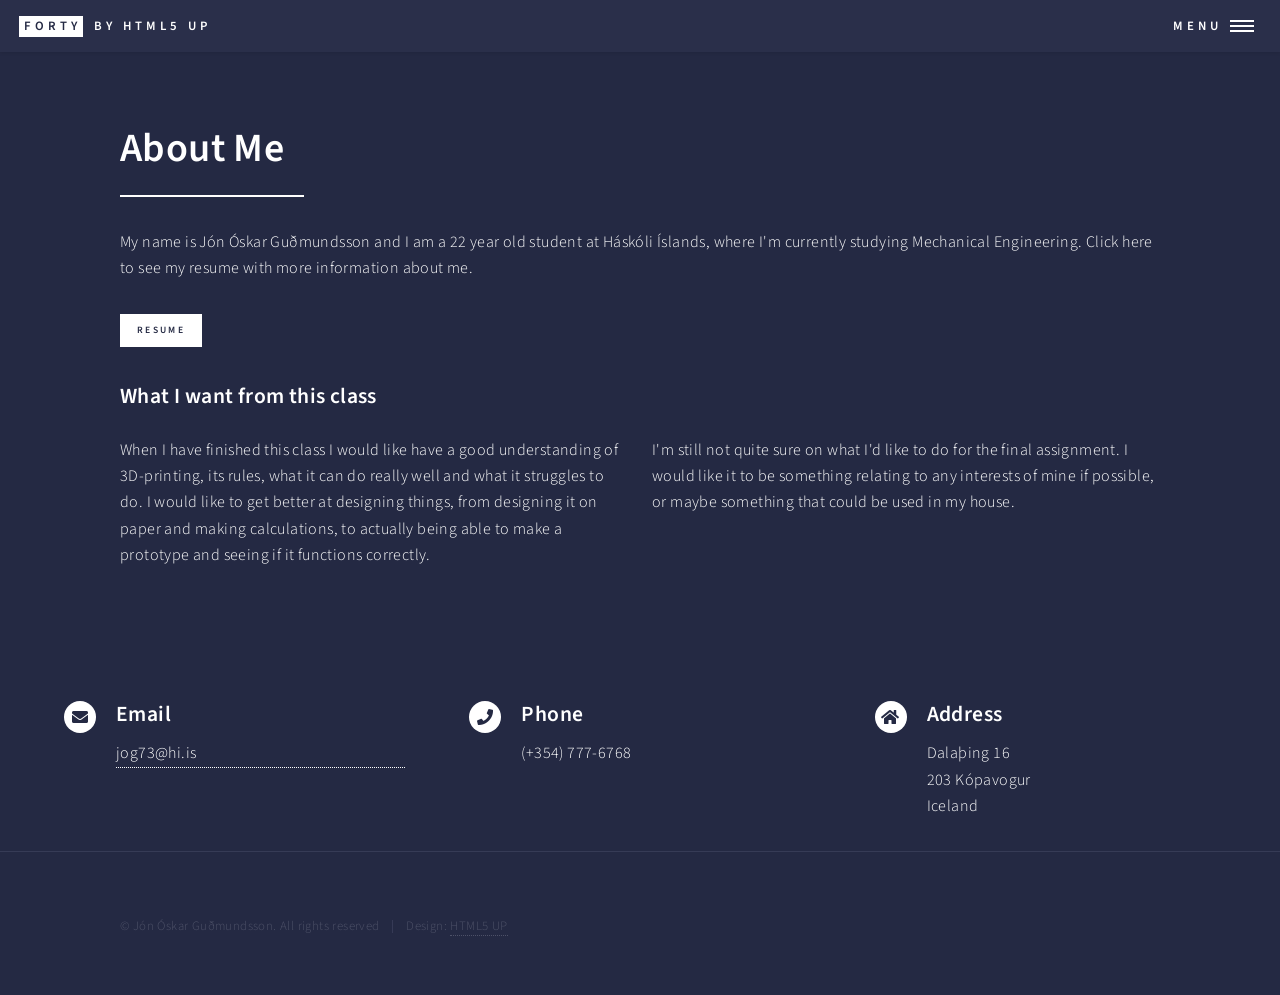
==== commit ab791a50: "Add website files" ====
--- a/aboutme.html
+++ b/aboutme.html
@@ -53,7 +53,7 @@
 										<h3>What I want from this class</h3>
 										<div class="row">
 											<div class="col-6 col-12-small">
-												<p>When I have finished this class I would like have a good understanding of 3d-printing, its rules, what it can do really well and what it struggles to do. I would like to get better at designing things, from designing it on paper and making calculations, to actually being able to make a prototype and seeing if it functions correctly. </p>
+												<p>When I have finished this class I would like have a good understanding of 3D-printing, its rules, what it can do really well and what it struggles to do. I would like to get better at designing things, from designing it on paper and making calculations, to actually being able to make a prototype and seeing if it functions correctly. </p>
 												
 											</div>
 											<div class="col-6 col-12-small">
